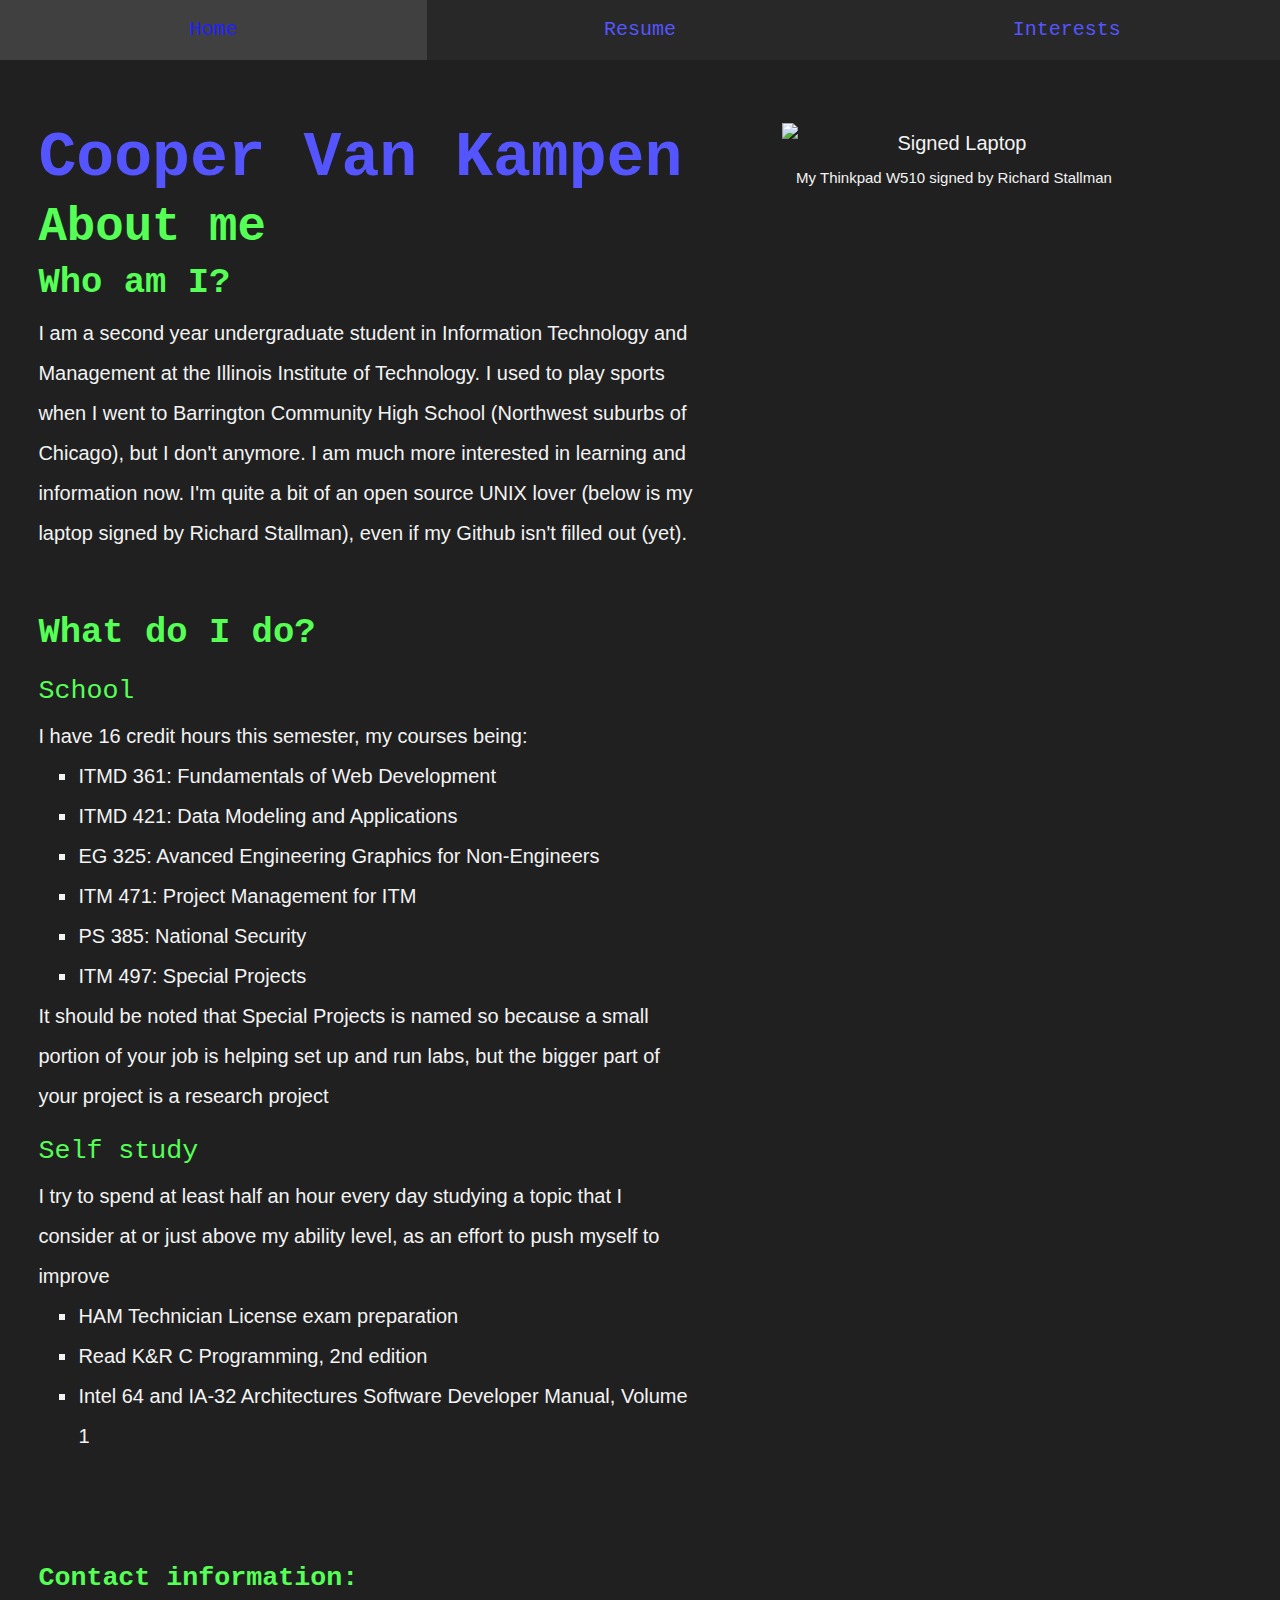
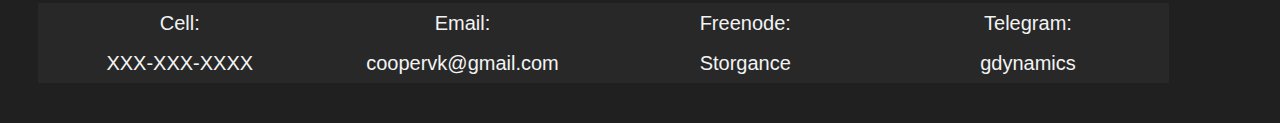
==== index.html @ a2921aee "Change name back to home link" ====
<!DOCTYPE html>
<html lang="en">
  <head>
    <title>Cooper Van Kampen Welcome Page</title>
    <meta charset="utf-8" />
    <meta name="viewport"
      content="width=device-width,initial-scale=1.0,shrink-to-fit=no" />
    <link rel="stylesheet" href="screen.css" />
  </head>
  <body>
    <header>
      <nav id="navigation">
        <ul>
          <li><a href="">Home</a></li>
          <li><a href="resume/">Resume</a></li>
          <li><a href="interests/">Interests</a></li>
        </ul>
      </nav>
    </header>
    <main id="content">
      <article>
        <h1><a href="../" rel="home">Cooper Van Kampen</a></h1>
        <h2>About me</h2>
        <section>
          <h3>Who am I?</h3>    
          <p>I am a second year undergraduate student in Information Technology and Management at the Illinois Institute of Technology. I used to play sports when I went to Barrington Community High School (Northwest suburbs of Chicago), but I don't anymore. I am much more interested in learning and information now. I'm quite a bit of an open source UNIX lover (below is my laptop signed by Richard Stallman), even if my Github isn't filled out (yet).</p>
        </section>
        <section>
          <h3>What do I do?</h3>
          <h4>School</h4>
          <p>I have 16 credit hours this semester, my courses being:</p>
          <ul>
            <li><strong>ITMD 361:</strong> Fundamentals of Web Development</li>
            <li><strong>ITMD 421:</strong> Data Modeling and Applications</li>
            <li><strong>EG 325:</strong> Avanced Engineering Graphics for Non-Engineers</li>
            <li><strong>ITM 471:</strong> Project Management for ITM</li>
            <li><strong>PS 385:</strong> National Security</li>
            <li><strong>ITM 497:</strong> Special Projects</li>
          </ul>
          <p>It should be noted that Special Projects is named so because a small portion of your job is helping set up and run labs, but the bigger part of your project is a research project</p>
          <h4>Self study</h4>
          <p>I try to spend at least half an hour every day studying a topic that I consider at or just above my ability level, as an effort to push myself to improve</p>
          <ul>
            <li>HAM Technician License exam preparation</li>
            <li>Read K&amp;R C Programming, 2nd edition</li>
            <li>Intel 64 and IA-32 Architectures Software Developer Manual, Volume 1</li>
          </ul>
        </section>
      </article>
      <aside>
        <figure>
          <img src="images/signedlaptop.jpg" alt="Signed Laptop" />
          <figcaption>My Thinkpad W510 signed by Richard Stallman</figcaption>
        </figure>
      </aside>
      <footer>
        <h2>Contact information:</h2>
        <ul>
          <li class="tel"><strong>Cell:</strong>XXX-XXX-XXXX</li>
          <li class="email"><strong>Email:</strong>coopervk@gmail.com</li>
          <li class="irc"><strong>Freenode:</strong>Storgance</li>
          <li class="telegram"><strong>Telegram:</strong>gdynamics</li>
        </ul>
      </footer>
    </main>
  </body>
</html>
---- screen.css ----
/* http://meyerweb.com/eric/tools/css/reset/
   v2.0 | 20110126
   License: none (public domain)
*/
/* stylelint-disable */
a,abbr,acronym,address,applet,article,aside,audio,b,big,blockquote,body,canvas,caption,center,cite,code,dd,del,details,dfn,div,dl,dt,em,embed,fieldset,figcaption,figure,footer,form,h1,h2,h3,h4,h5,h6,header,hgroup,html,i,iframe,img,ins,kbd,label,legend,li,mark,menu,nav,object,ol,output,p,pre,q,ruby,s,samp,section,small,span,strike,strong,sub,summary,sup,table,tbody,td,tfoot,th,thead,time,tr,tt,u,ul,var,video{margin:0;padding:0;border:0;font:inherit;vertical-align:baseline}article,aside,details,figcaption,figure,footer,header,hgroup,main,menu,nav,section{display:block}html,.stylelint{line-height:1}body,.stylelint{line-height:inherit}ol,ul,.stylelint{list-style:none}blockquote,q{quotes:none}blockquote:after,blockquote:before,q:after,q:before{content:'';content:none}table{border-collapse:collapse;border-spacing:0}
/* Modular scale: 3:4 at 20px
63.147px 3.157em h1
47.372px 2.369em h2
35.538px 1.777em h3
26.660px 1.333em h4, h5, h6
20.000px 1.000em p, li
15.004px 0.750em figcaption
*/
/* stylelint-enable */

body {
  font-size: 1.25em;/* 20/16 */
  line-height: 2em;
  background-color: #202020;
  color: #F3F3F3;
  font-family: "Lucida Console", Monaco, monospace;
}

#content {
  padding-top: 3em;
  padding-left: 3%;
  padding-right: 3%;
}

footer {
  padding-bottom: 1em;
}

section {
  padding-bottom: 3em;
}

h1,
h2,
h3,
h4,
h5,
h6 {
  color: #55FF55;
}

h1,
h2,
h3 {
  font-weight: bolder;
}

h4,
h5,
h6 {
  font-weight: thin;
}

h1 {
  font-size: 3.157em; /* 63.147 / 20 */
  line-height: 1.10852455382em; /* 70 / 63.147 */
  padding-bottom: 0.15836065054em; /* 10 / 63.147 */
}

h2 {
  font-size: 2.369em; /* 47.372 / 20 */
  line-height: 1.05547580849em; /* 50 / 47.372 */
  padding-bottom: 0.21109516169em; /* 10 / 47.372 */
}

h3 {
  font-size: 1.777em; /* 35.538 / 20 */
  line-height: 1.12555574315em; /* 40 / 35.538 */
  padding-bottom: 0.28138893578em; /* 10 / 35.538 */
}

h4,
footer h2 {
  font-size: 1.333em; /* 26.660 / 20 */
  line-height: 1.12528132033em; /* 30 / 26.660 */
  padding-bottom: 0.37509377344em; /* 10 / 26.660 */
}

h3 + h4 {
  padding-top: 0.5em;
}

p, ol, ul, figure {
  font-family: "Arial Black", Gadget, sans-serif;
}

p {
  font-size: 1em;
}

ol,
ul {
  padding-left: 2em;
}

ul {
  list-style-type: square;
}

ol {
  list-style-type: decimal;
}

p + h2,
li + h2,
ol + h2,
ul + h2 {
  padding-top: 0.84438064679em; /* 40 / 47.372 */
}

p + h3,
ul + h3,
ol + h3,
li + h3 {
  padding-top: 0.84416680736em; /* 30 / 35.538 */
}

p + h4,
ul + h4,
ol + h4,
li + h4 {
  padding-top: 0.75018754688em; /* 20 / 26.660 */
}

a {
  text-decoration: none;
  color: #5555FF;
  font-family: "Lucida Console", Monaco, monospace;
}

a:hover,
a:active {
  color: #2020FF;
  background-color: #404040;
}

footer + li {
  line-height: 2em;
  list-style-type: none;
  text-align: left;
  float: left;
  width: 100%;
  padding-bottom: 0;
}

/* Avoid over-padding nested lists - Credit to Karl Stolley */
li ol,
li ul,
li:last-child {
  padding-bottom: 0;
}

figure {
  text-align: center;
  padding-bottom: 1em;
}

figure > img {
  margin-left: auto;
  margin-right: auto;
  display: block;
  width: 50%;
  padding-bottom: 0;
}

figcaption {
  font-size: 0.75em; /* 15.004 / 20 */
  line-height: 1.33297787257em; /* 20 / 15.004 */
  padding-top: 0.33324446814em; /* 5 / 15.004 */
  padding-bottom: 0.33324446814em; /* 5 / 15.004 */
}

#navigation {
  position: absolute;
  width: 100%;
  top: 0;
  left: 0;
}

#navigation ul {
  padding-top: 0;
  padding-bottom: 0;
  padding-left: 0;
}

#navigation li {
  line-height: 4em;
  list-style-type: none;
  text-align: center;
  float: left;
  width: 33.3333%;
  background-color: #282828;
  padding-bottom: 0;
}

#navigation a {
  text-align: center;
  display: block;
  width: 100%;
}

@media screen and (min-width: 600px) {
  #navigation li {
    line-height: 3em;
  }

  figure > img {
    width: 40%;
  }
}

@media screen and (min-width: 900px) {
  figure > img {
    width: 80%;
  }

  footer ul {
    padding-top: 0;
    padding-bottom: 0;
    padding-left: 0;
    width: 100%;
  }

  footer li {
    line-height: 2em;
    list-style-type: none;
    text-align: center;
    float: left;
    width: 25%;
    background-color: #282828;
    padding-bottom: 0;
  }

  footer li strong {
    display: block;
  }

  @supports (display: grid) {
    #content {
      display: grid;
      grid-template-columns: 16.4% 16.4% 16.4% 16.4% 16.4%;
      grid-template-rows: 1rem 1fr 10rem;
      grid-gap: 3%;
    }

    header {
      grid-column: 1/6;
      grid-row: 1/2;
    }

    article {
      grid-column: 1/4;
      grid-row: 2/3;
    }

    aside {
      grid-column: 4/6;
      grid-row: 2/3;
    }

    footer {
      grid-column: 1/6;
      grid-row: 3/4;
    }
  }
}
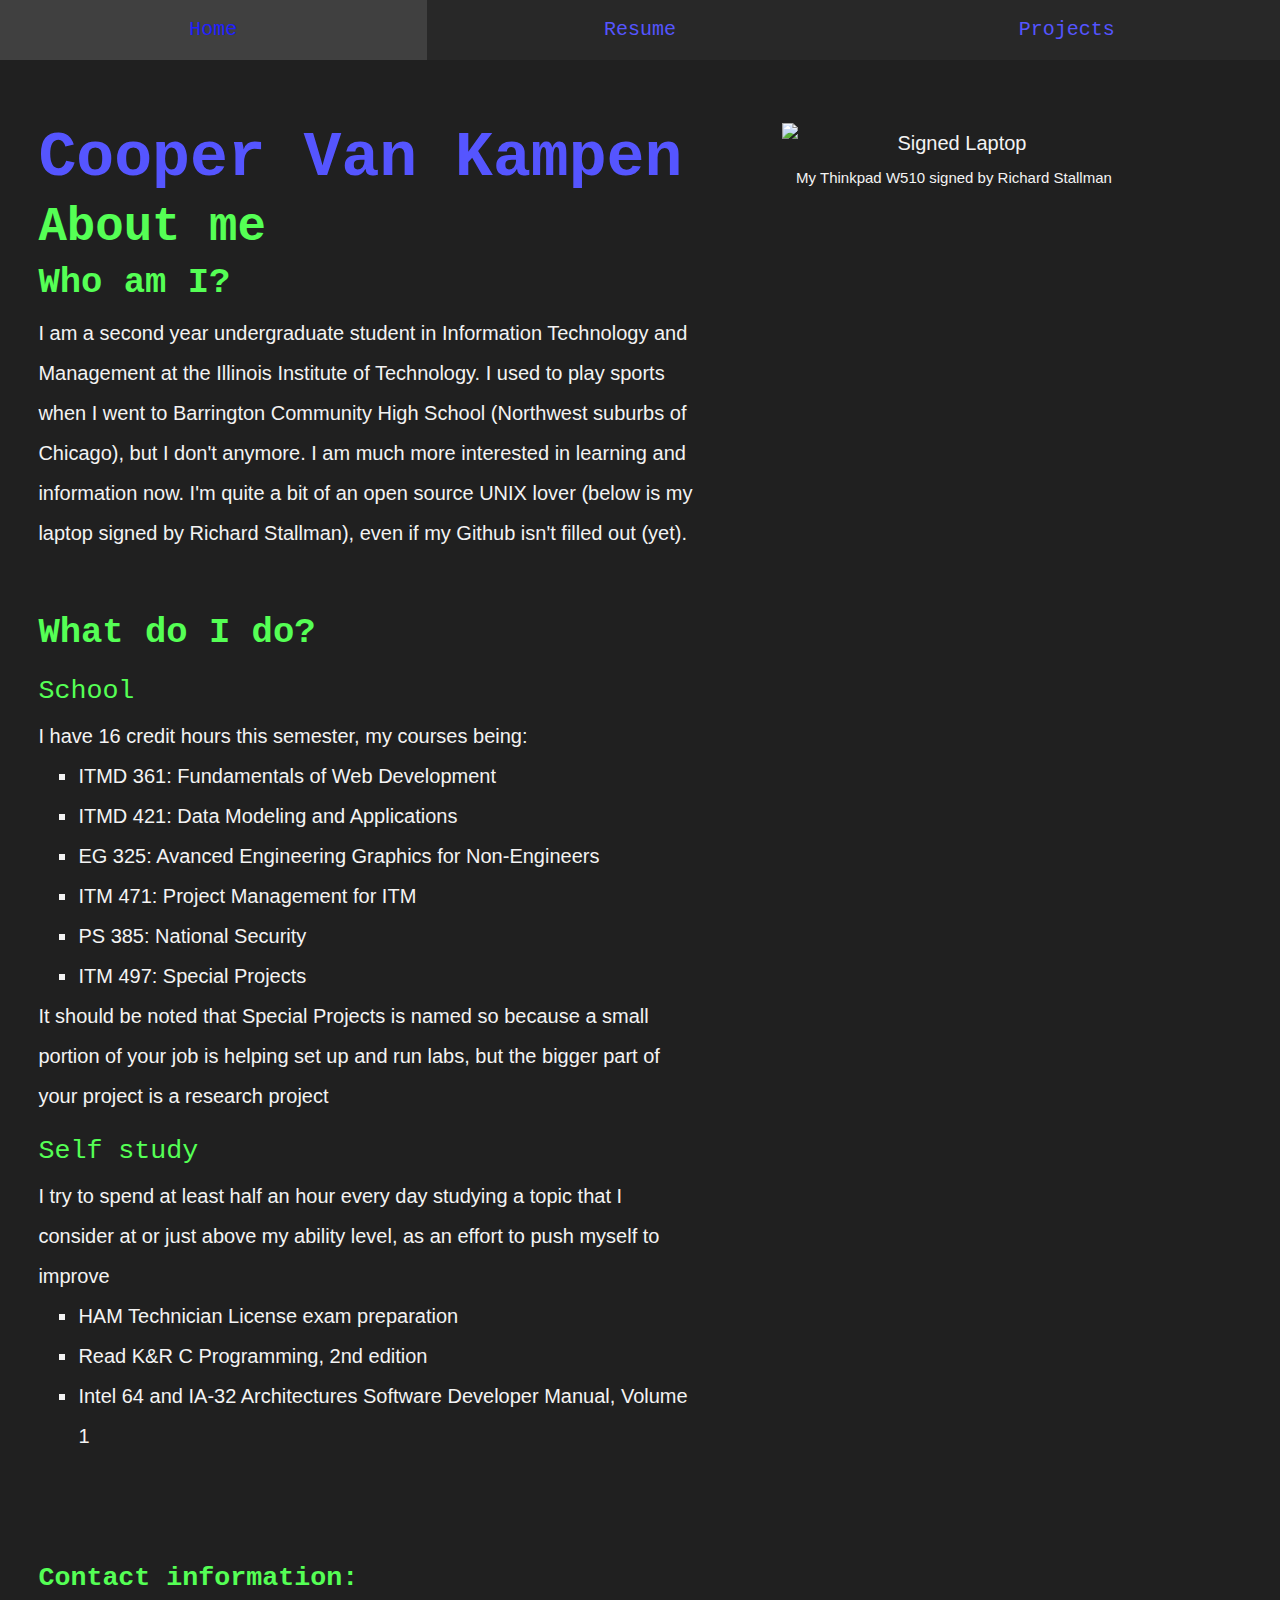
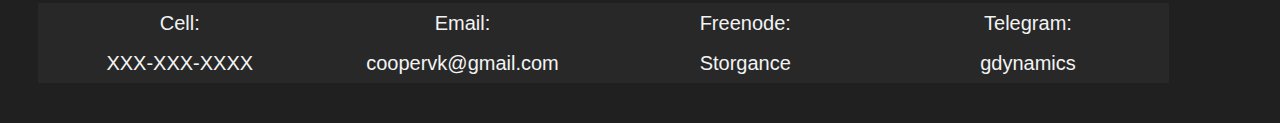
==== commit 21819ea6: "Set up replacement of interests with projects" ====
--- a/index.html
+++ b/index.html
@@ -13,7 +13,7 @@
         <ul>
           <li><a href="">Home</a></li>
           <li><a href="resume/">Resume</a></li>
-          <li><a href="interests/">Interests</a></li>
+          <li><a href="projects/">Projects</a></li>
         </ul>
       </nav>
     </header>
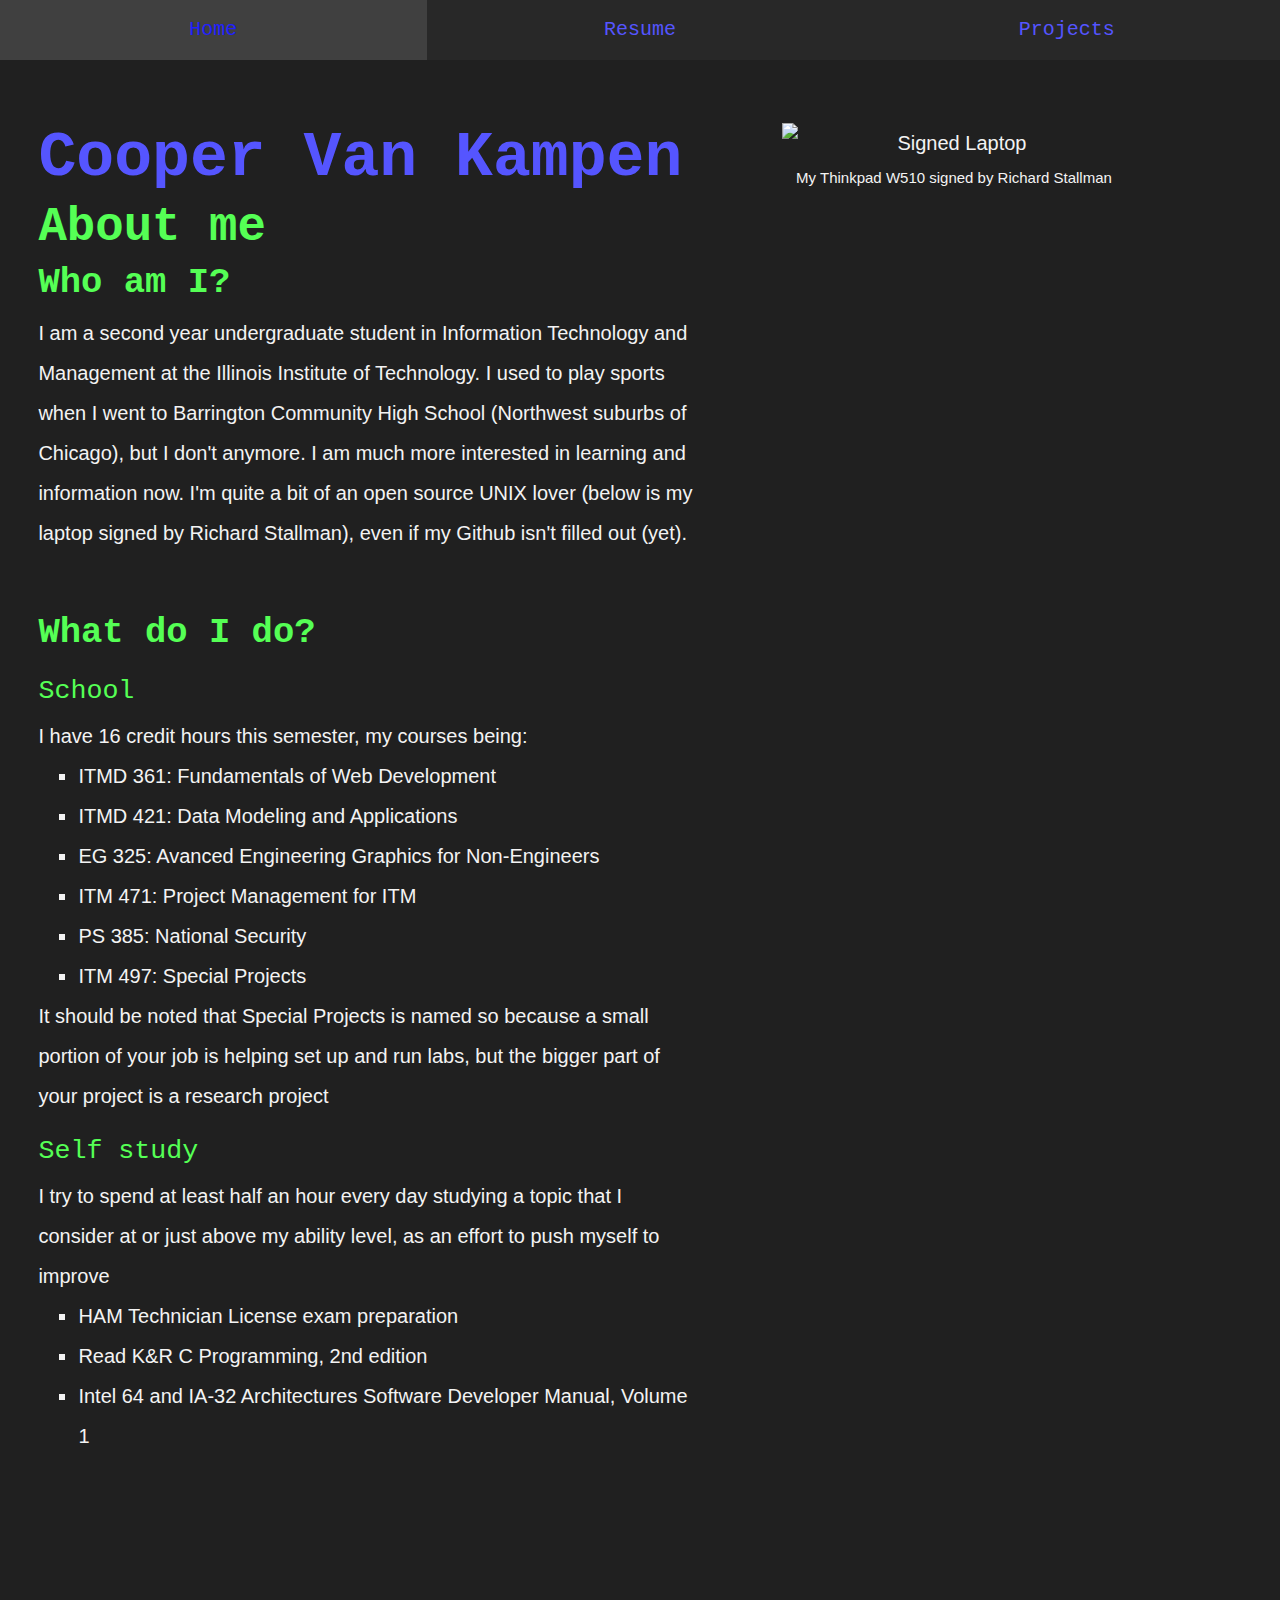
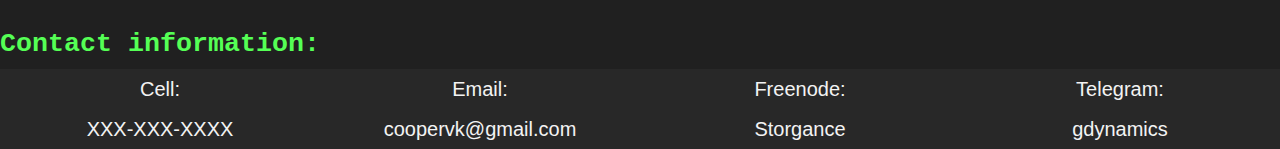
==== commit 2b1ca6cd: "Move footer outside of main (credit to Karl Stolley)" ====
--- a/index.html
+++ b/index.html
@@ -53,15 +53,16 @@
           <figcaption>My Thinkpad W510 signed by Richard Stallman</figcaption>
         </figure>
       </aside>
-      <footer>
-        <h2>Contact information:</h2>
-        <ul>
-          <li class="tel"><strong>Cell:</strong>XXX-XXX-XXXX</li>
-          <li class="email"><strong>Email:</strong>coopervk@gmail.com</li>
-          <li class="irc"><strong>Freenode:</strong>Storgance</li>
-          <li class="telegram"><strong>Telegram:</strong>gdynamics</li>
-        </ul>
-      </footer>
     </main>
+    <footer>
+      <h2>Contact information:</h2>
+      <ul>
+        <li class="tel"><strong>Cell:</strong>XXX-XXX-XXXX</li>
+        <li class="email"><strong>Email:</strong>coopervk@gmail.com</li>
+        <li class="irc"><strong>Freenode:</strong>Storgance</li>
+        <li class="telegram"><strong>Telegram:</strong>gdynamics</li>
+      </ul>
+    </footer>
   </body>
 </html>
+
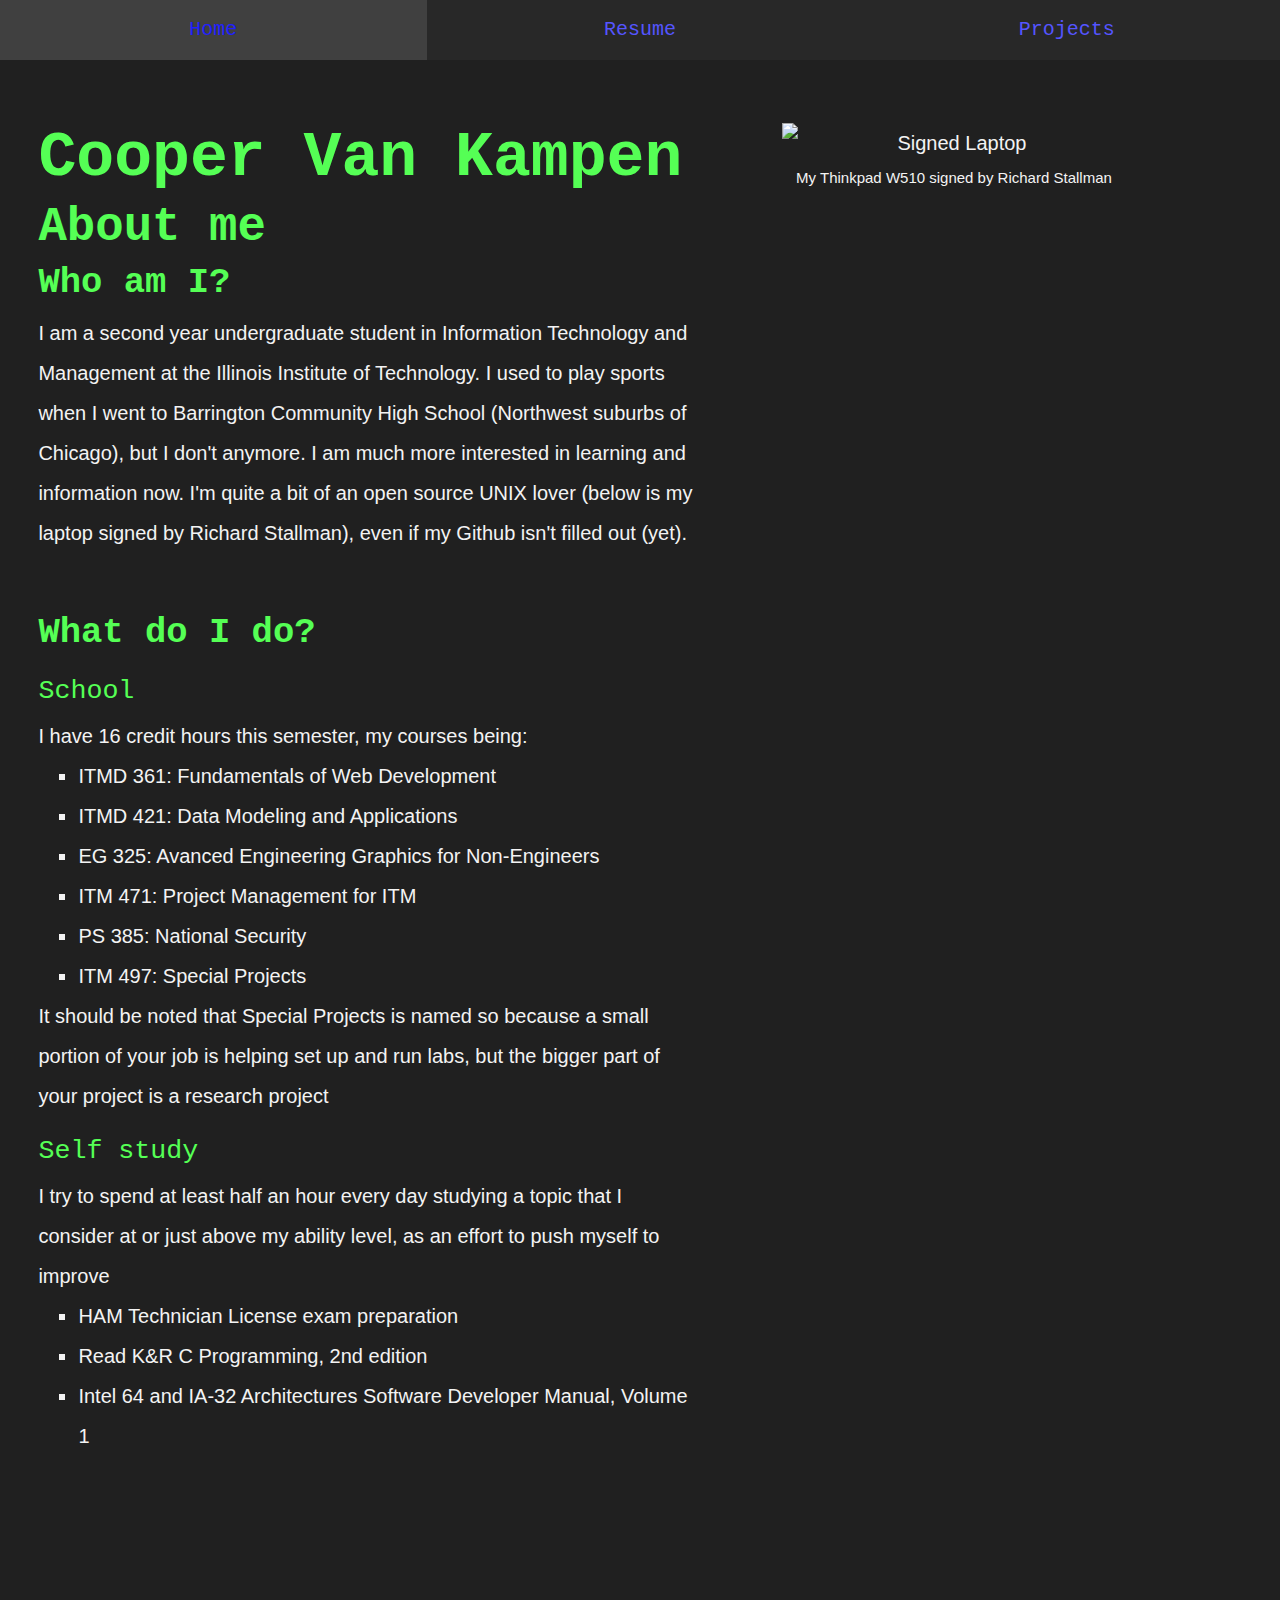
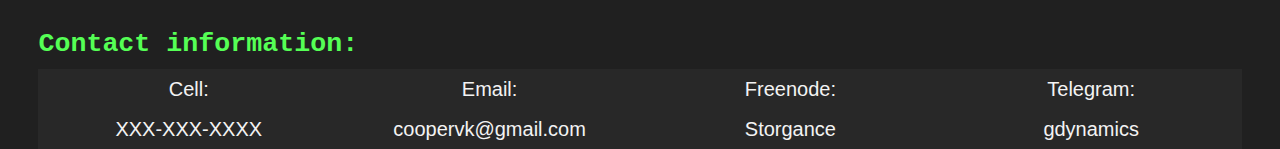
==== commit c5b508cd: "Remove hyperlinking from h1" ====
--- a/index.html
+++ b/index.html
@@ -19,7 +19,7 @@
     </header>
     <main id="content">
       <article>
-        <h1><a href="../" rel="home">Cooper Van Kampen</a></h1>
+        <h1>Cooper Van Kampen</h1>
         <h2>About me</h2>
         <section>
           <h3>Who am I?</h3>    
--- a/screen.css
+++ b/screen.css
@@ -20,9 +20,6 @@
   background-color: #202020;
   color: #F3F3F3;
   font-family: "Lucida Console", Monaco, monospace;
-}
-
-#content {
   padding-top: 3em;
   padding-left: 3%;
   padding-right: 3%;
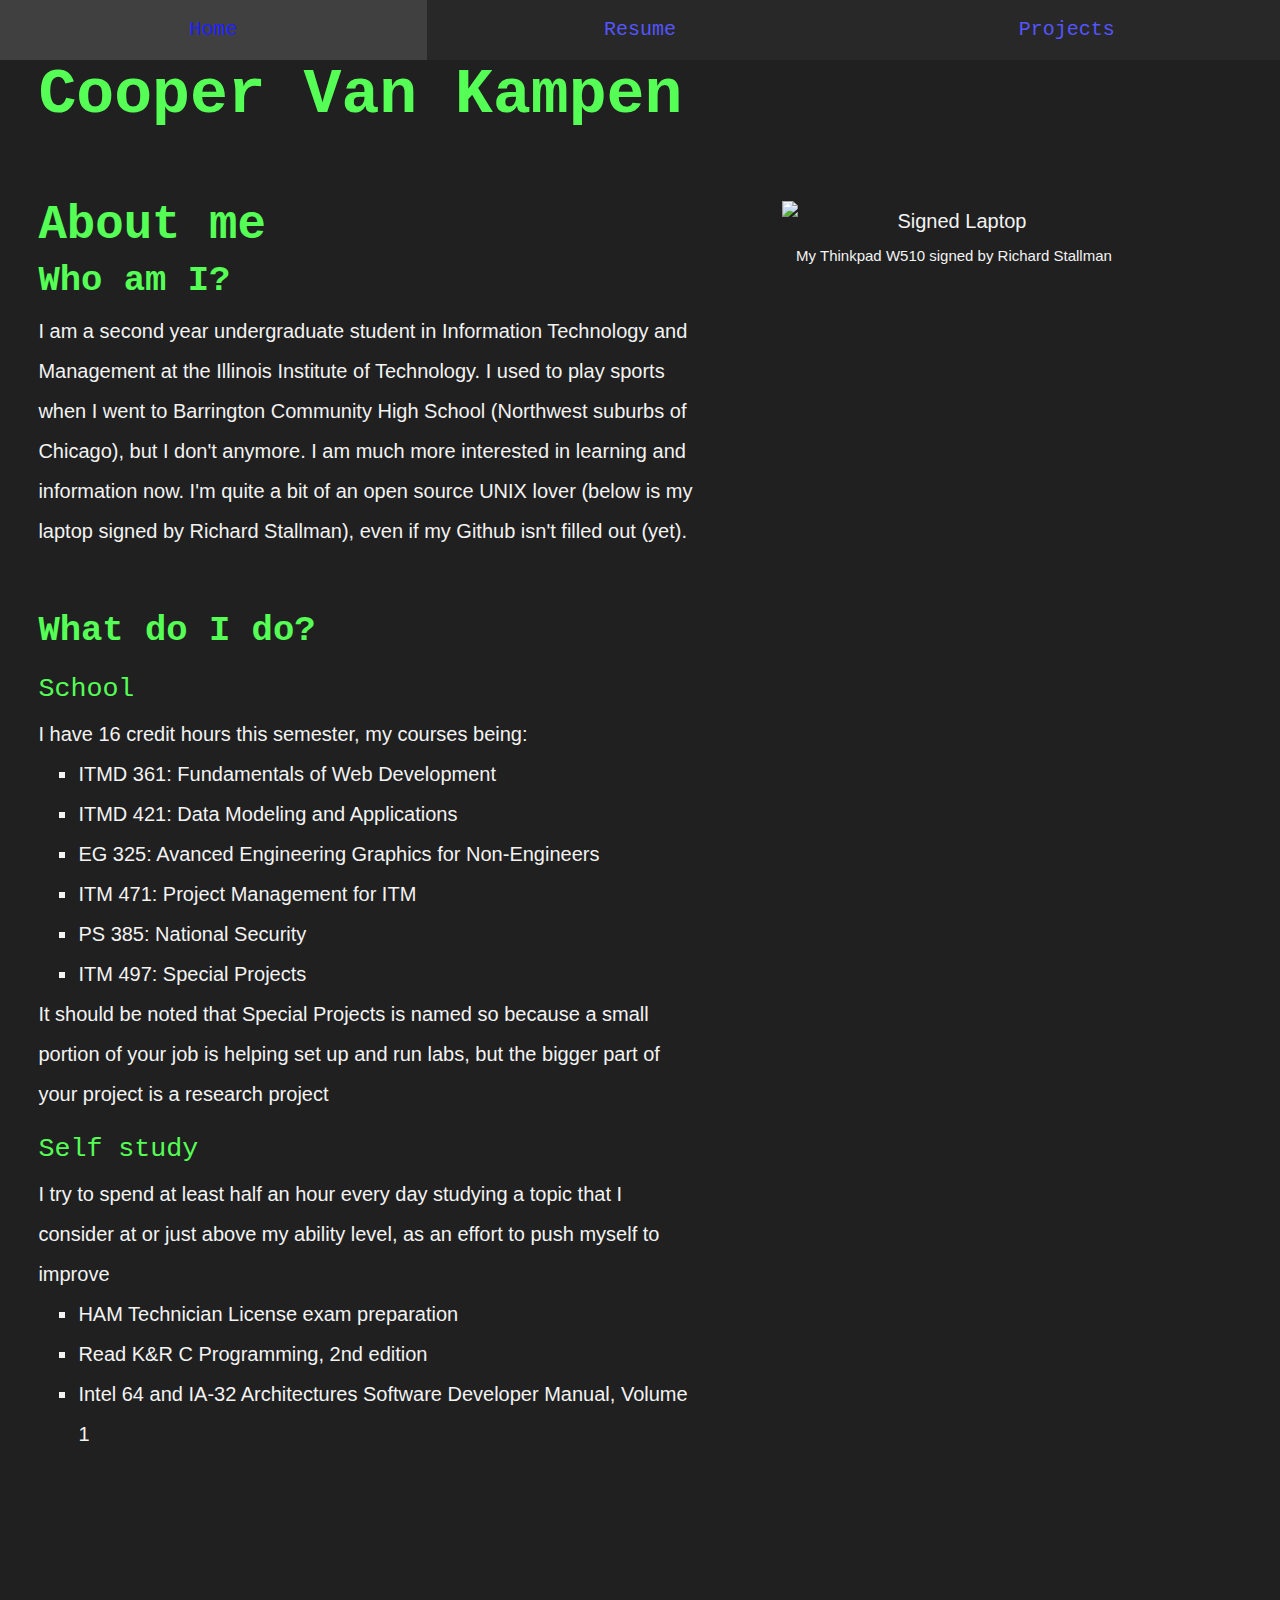
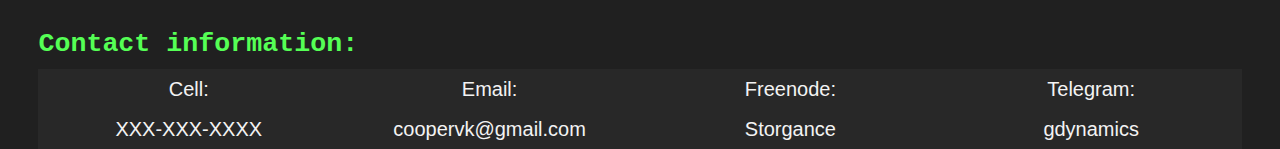
==== commit 898f8c78: "Move h1 into header" ====
--- a/index.html
+++ b/index.html
@@ -16,10 +16,10 @@
           <li><a href="projects/">Projects</a></li>
         </ul>
       </nav>
+    <h1>Cooper Van Kampen</h1>
     </header>
     <main id="content">
       <article>
-        <h1>Cooper Van Kampen</h1>
         <h2>About me</h2>
         <section>
           <h3>Who am I?</h3>    
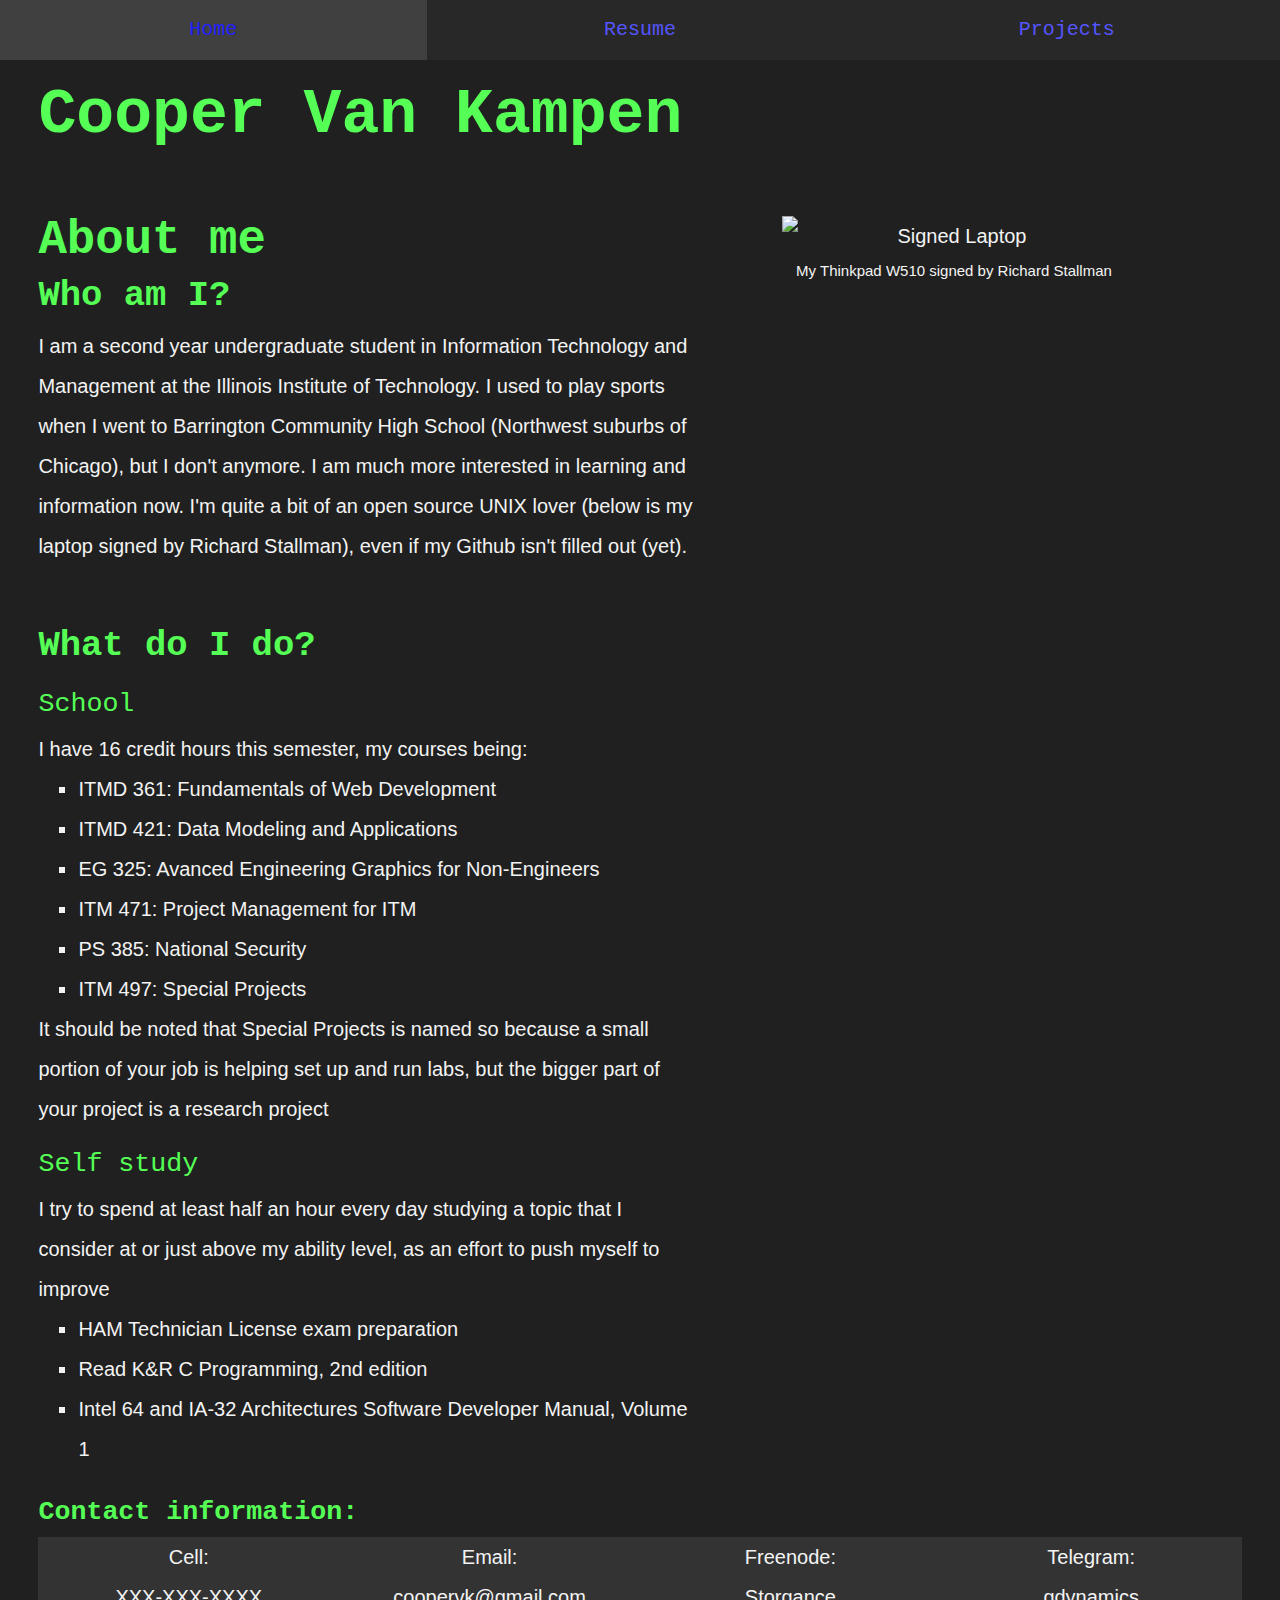
==== commit 26ee8de8: "Add id to body tag on home page" ====
--- a/index.html
+++ b/index.html
@@ -7,7 +7,7 @@
       content="width=device-width,initial-scale=1.0,shrink-to-fit=no" />
     <link rel="stylesheet" href="screen.css" />
   </head>
-  <body>
+  <body id="home">
     <header>
       <nav id="navigation">
         <ul>
@@ -16,7 +16,7 @@
           <li><a href="projects/">Projects</a></li>
         </ul>
       </nav>
-    <h1>Cooper Van Kampen</h1>
+      <h1>Cooper Van Kampen</h1>
     </header>
     <main id="content">
       <article>
--- a/screen.css
+++ b/screen.css
@@ -58,6 +58,7 @@
   font-size: 3.157em; /* 63.147 / 20 */
   line-height: 1.10852455382em; /* 70 / 63.147 */
   padding-bottom: 0.15836065054em; /* 10 / 63.147 */
+  padding-top: 0.31672130109em; /* 20 / 63.147 */ /*For the purpose of space between h1 and nav*/
 }
 
 h2 {
@@ -98,6 +99,11 @@
 
 ul {
   list-style-type: square;
+}
+
+#projects ul {
+  list-style-type: none;
+  padding-left: 0;
 }
 
 ol {
@@ -202,6 +208,30 @@
   width: 100%;
 }
 
+#projects strong {
+  color: #55FF55;
+  font-family: "Lucida Console", Monaco, monospace;
+}
+
+@supports (display: flex) { /* For projects page */
+  #projects article {
+    display: flex;
+    flex-direction: row;
+    flex-wrap: wrap;
+    justify-content: space-evenly;
+    align-items: flex-start;
+  }
+
+  #projects section {
+    background-color: #333;
+    flex-grow: 1;
+    width: 51vw; /* All that matters is that it's more than 50, AKA can't fit 1 card */
+    margin: 1vw;
+    padding: 1vw;
+    border: 0;
+  }
+}
+
 @media screen and (min-width: 600px) {
   #navigation li {
     line-height: 3em;
@@ -209,6 +239,12 @@
 
   figure > img {
     width: 40%;
+  }
+
+  @supports (display: flex) {
+    #projects section {
+      width: 34vw; /* All that matters is that it's more than 33.33, AKA can't fit 2 cards */
+    }
   }
 }
 
@@ -230,7 +266,7 @@
     text-align: center;
     float: left;
     width: 25%;
-    background-color: #282828;
+    background-color: #333;
     padding-bottom: 0;
   }
 
@@ -242,7 +278,7 @@
     #content {
       display: grid;
       grid-template-columns: 16.4% 16.4% 16.4% 16.4% 16.4%;
-      grid-template-rows: 1rem 1fr 10rem;
+      grid-template-rows: 1rem 1fr 0.5rem;
       grid-gap: 3%;
     }
 
@@ -265,5 +301,15 @@
       grid-column: 1/6;
       grid-row: 3/4;
     }
-  }
-}
+
+    #projects #content {
+      display: contents;
+    }
+  }
+
+  @supports (display: flex) {
+    #projects section {
+      width: 34vw; /* All that matters is that it's more than 33.33, AKA can't fit 2 cards */
+    }
+  }
+}
